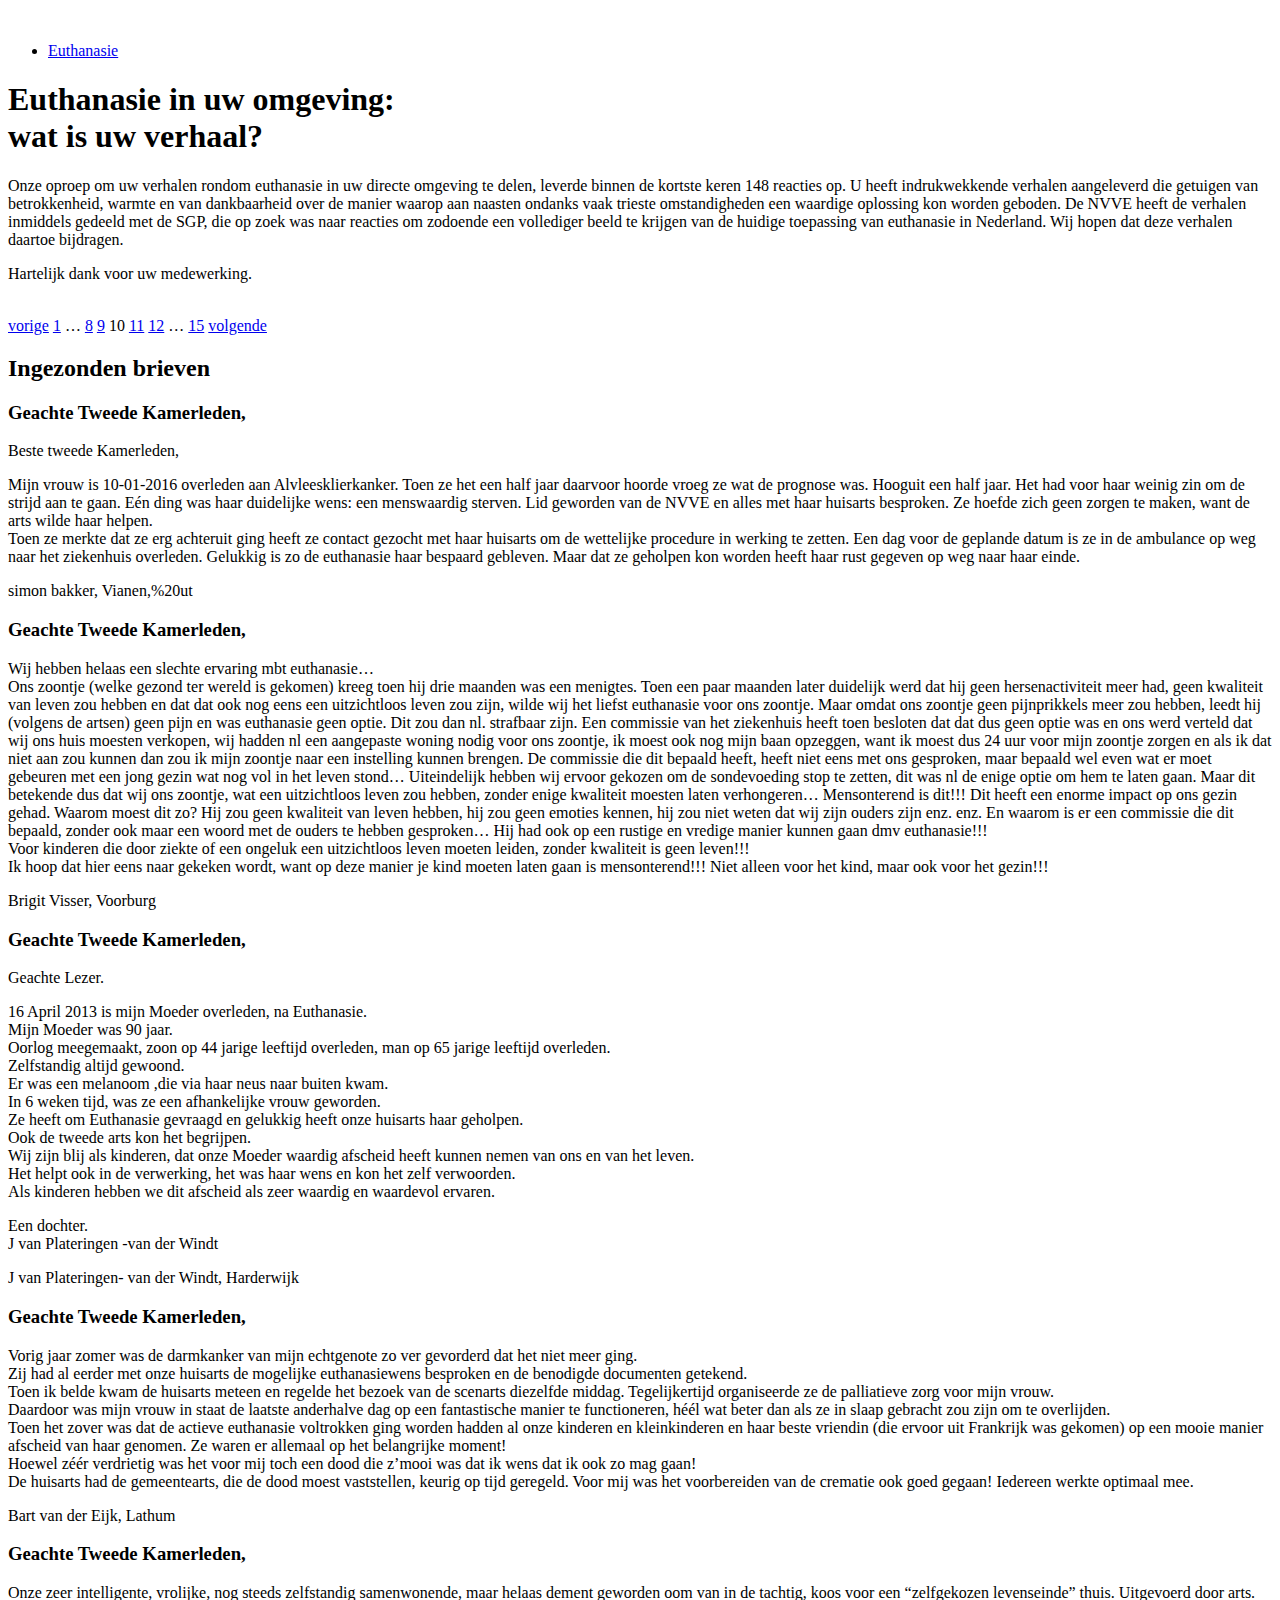
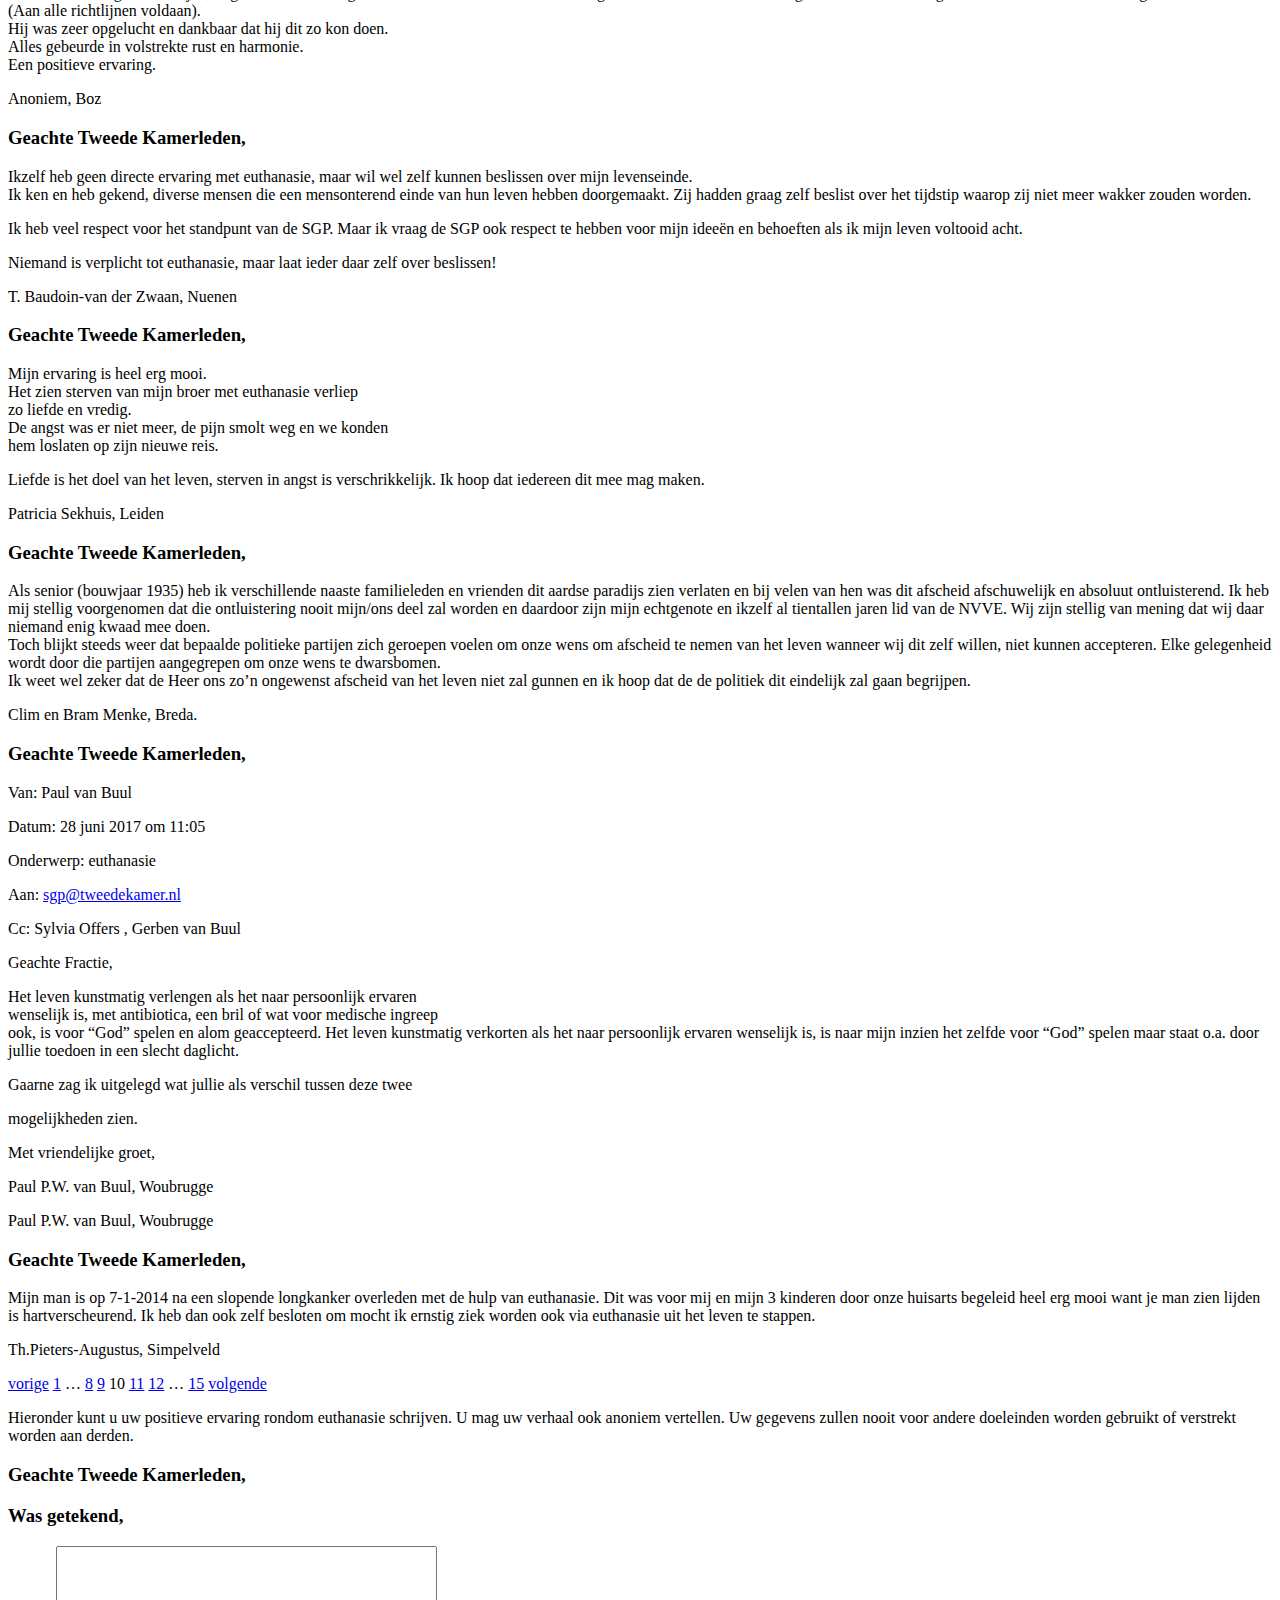
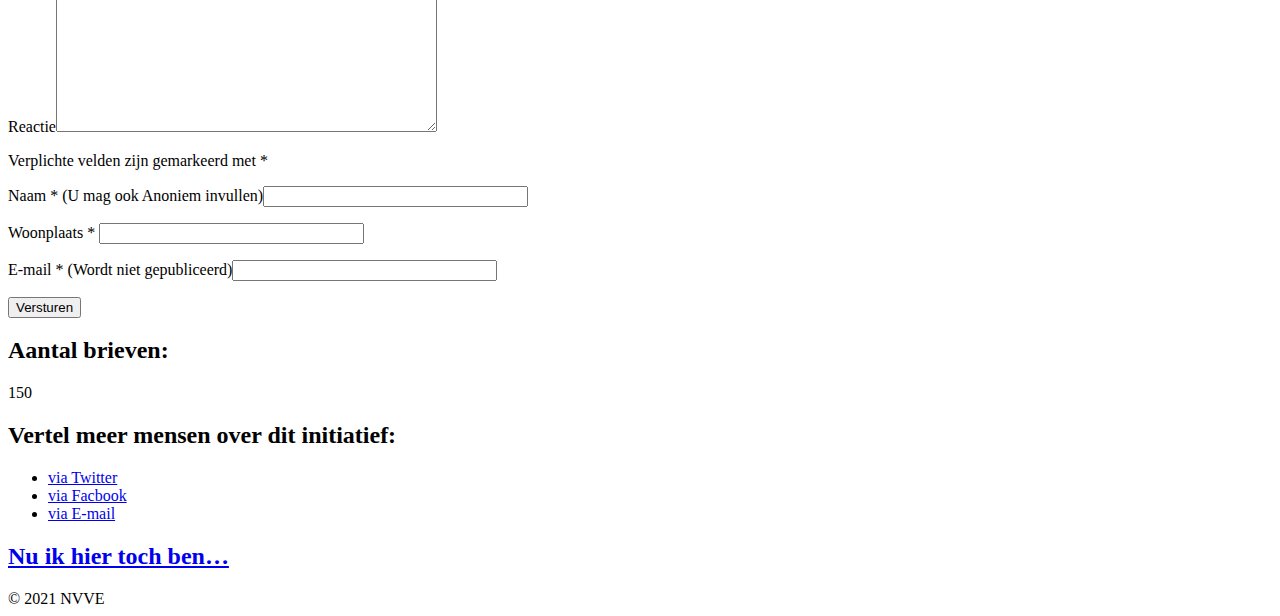
==== comment-page-10.html @ 552db01e "My first Commit!" ====
<!doctype html>
<!--[if lt IE 7]> <html class="lt-ie9 lt-ie8 lt-ie7" lang="nl"> <![endif]-->
<!--[if IE 7]>    <html class="lt-ie9 lt-ie8" lang="nl"> <![endif]-->
<!--[if IE 8]>    <html class="lt-ie9" lang="nl"> <![endif]-->
<!--[if gt IE 8]><!--> <html lang="nl"> <!--<![endif]-->
<head>
	
	<meta charset="UTF-8" />
	<meta name="description" content="In februari 2010 had Albert Heringa de moed om in de documentaire De laatste wens van Moek te vertellen hoe hij zijn 99-jarige moeder hielp te sterven door haar dodelijke medicijnen te verstrekken. Moek, die haar leven voltooid vond, had niet de mogelijkheid om op een voor haar menswaardige wijze zelf een einde aan haar leven te maken en kon geen arts vinden die haar wilde helpen.">
	<meta name="keywords" content="Geachtetweedekamerleden.nl, Geachte Kamerleden, Geachte Tweedekamerleden, Hulp Bij Zelfdoding, Albert Heringa, Burgerinitiatief, Uit Vrije Wil, Euthanasie, NVVE, Tweede Kamer">
	
	<title>Geachtekamerleden.nl</title>	

	<link rel="profile" href="https://gmpg.org/xfn/11" />
	<link rel="stylesheet" type="text/css" media="all" href="https://www.geachtekamerleden.nl/wp-content/themes/gk/style.css" />
    <link rel="stylesheet" type="text/css" href="https://fonts.googleapis.com/css?family=Source+Sans+Pro:300,400,600,400italic" />
	<link rel="pingback" href="https://www.geachtekamerleden.nl/xmlrpc.php" />
	<!--[if lt IE 8]><link rel="stylesheet" type="text/css" href="https://www.geachtekamerleden.nl/wp-content/themes/gkie.css" media="all" /><![endif]-->

</head>

<body data-rsssl=1 class="lightPurple">

<div class="header">
	<div class="headerInner">
		<div class="headerLogo">
			&nbsp;
		</div>
		<div id="headerTabs" class="menu-hoofdmenu-container"><ul id="menu-hoofdmenu" class="menu"><li id="menu-item-68" class="menu-item menu-item-type-post_type menu-item-object-page menu-item-home current-menu-item page_item page-item-1 current_page_item menu-item-68 lightPurple"><a href="https://www.geachtekamerleden.nl/">Euthanasie</a></li>
</ul></div>	</div>
</div>
<div class="backgroundGradient">
	<div class="siteWrapper">
		<div class="mainContentWrapper"><div class="leftColumn">
	<div id="pageContent"> 					<div class="mainLetter block">
				<h1>Euthanasie in uw omgeving:<br/> wat is uw verhaal?</h1>
		
			    <div class="entry">
			    	<p>Onze oproep om uw verhalen rondom euthanasie in uw directe omgeving te delen, leverde binnen de kortste keren 148 reacties op. U heeft indrukwekkende verhalen aangeleverd die getuigen van betrokkenheid, warmte en van dankbaarheid over de manier waarop aan naasten ondanks vaak trieste omstandigheden een waardige oplossing kon worden geboden. De NVVE heeft de verhalen inmiddels gedeeld met de SGP, die op zoek was naar reacties om zodoende een vollediger beeld te krijgen van de huidige toepassing van euthanasie in Nederland. Wij hopen dat deze verhalen daartoe bijdragen.</p>
<p>Hartelijk dank voor uw medewerking.</p>
			    	<br />
			    </div>
			</div>
		 
				<div class="postLetter">

		<!-- KNOP UITGESCHAKELD
            <h2><a id="writeCommentButton" href="#writeComment">
							Schrijf ook een brief
							Schrijf uw verhaal
			
		</a></h2> KNOP UITGESCHAKELD -->
	</div>
<div id="comments">
	<div class="pagination">
		<a class="prev page-numbers" href="https://www.geachtekamerleden.nl/comment-page-9/#comments">vorige</a>
<a class='page-numbers' href='https://www.geachtekamerleden.nl/comment-page-1/#comments'>1</a>
<span class="page-numbers dots">&hellip;</span>
<a class='page-numbers' href='https://www.geachtekamerleden.nl/comment-page-8/#comments'>8</a>
<a class='page-numbers' href='https://www.geachtekamerleden.nl/comment-page-9/#comments'>9</a>
<span aria-current='page' class='page-numbers current'>10</span>
<a class='page-numbers' href='https://www.geachtekamerleden.nl/comment-page-11/#comments'>11</a>
<a class='page-numbers' href='https://www.geachtekamerleden.nl/comment-page-12/#comments'>12</a>
<span class="page-numbers dots">&hellip;</span>
<a class='page-numbers' href='https://www.geachtekamerleden.nl/comment-page-15/#comments'>15</a>
<a class="next page-numbers" href="https://www.geachtekamerleden.nl/comment-page-11/#comments">volgende</a>	</div>
	<div class="comments">
		<h2 class="offScreen">Ingezonden brieven</h2>
	
		       
	<div class="comment block" id="comment-8521">
	<h3>Geachte Tweede Kamerleden,</h3>			
	<p>
    	<p>Beste tweede Kamerleden,</p>
<p>Mijn vrouw is 10-01-2016 overleden aan Alvleesklierkanker. Toen ze het een half jaar daarvoor hoorde vroeg ze wat de prognose was. Hooguit een half jaar. Het had voor haar weinig zin om de strijd aan te gaan. Eén ding was haar duidelijke wens: een menswaardig sterven. Lid geworden van de NVVE en alles met haar huisarts besproken. Ze hoefde zich geen zorgen te maken, want de arts wilde haar helpen.<br />
Toen ze merkte dat ze erg achteruit ging heeft ze contact gezocht met haar huisarts om de wettelijke procedure in werking te zetten. Een dag voor de geplande datum is ze in de ambulance op weg naar het ziekenhuis overleden. Gelukkig is zo de euthanasie haar bespaard gebleven. Maar dat ze geholpen kon worden heeft haar rust gegeven op weg naar haar einde.</p>
    	<!-- <a class="comment-permalink" href="https://www.geachtekamerleden.nl/comment-page-10/#comment-8521"></a> -->
	<p>simon bakker, Vianen,%20ut</p>

	</div>                 

</li><!-- #comment-## -->
       
	<div class="comment block" id="comment-8520">
	<h3>Geachte Tweede Kamerleden,</h3>			
	<p>
    	<p>Wij hebben helaas een slechte ervaring mbt euthanasie&#8230;<br />
Ons zoontje (welke gezond ter wereld is gekomen) kreeg toen hij drie maanden was een menigtes. Toen een paar maanden later duidelijk werd dat hij geen hersenactiviteit meer had, geen kwaliteit van leven zou hebben en dat dat ook nog eens een uitzichtloos leven zou zijn, wilde wij het liefst euthanasie voor ons zoontje. Maar omdat ons zoontje geen pijnprikkels meer zou hebben, leedt hij (volgens de artsen) geen pijn en was euthanasie geen optie. Dit zou dan nl. strafbaar zijn. Een commissie van het ziekenhuis heeft toen besloten dat dat dus geen optie was en ons werd verteld dat wij ons huis moesten verkopen, wij hadden nl een aangepaste woning nodig voor ons zoontje, ik moest ook nog mijn baan opzeggen, want ik moest dus 24 uur voor mijn zoontje zorgen en als ik dat niet aan zou kunnen dan zou ik mijn zoontje naar een instelling kunnen brengen. De commissie die dit bepaald heeft, heeft niet eens met ons gesproken, maar bepaald wel even wat er moet gebeuren met een jong gezin wat nog vol in het leven stond&#8230; Uiteindelijk hebben wij ervoor gekozen om de sondevoeding stop te zetten, dit was nl de enige optie om hem te laten gaan. Maar dit betekende dus dat wij ons zoontje, wat een uitzichtloos leven zou hebben, zonder enige kwaliteit moesten laten verhongeren&#8230; Mensonterend is dit!!! Dit heeft een enorme impact op ons gezin gehad. Waarom moest dit zo? Hij zou geen kwaliteit van leven hebben, hij zou geen emoties kennen, hij zou niet weten dat wij zijn ouders zijn enz. enz. En waarom is er een commissie die dit bepaald, zonder ook maar een woord met de ouders te hebben gesproken&#8230; Hij had ook op een rustige en vredige manier kunnen gaan dmv euthanasie!!!<br />
Voor kinderen die door ziekte of een ongeluk een uitzichtloos leven moeten leiden, zonder kwaliteit is geen leven!!!<br />
Ik hoop dat hier eens naar gekeken wordt, want op deze manier je kind moeten laten gaan is mensonterend!!! Niet alleen voor het kind, maar ook voor het gezin!!!</p>
    	<!-- <a class="comment-permalink" href="https://www.geachtekamerleden.nl/comment-page-10/#comment-8520"></a> -->
	<p>Brigit Visser, Voorburg</p>

	</div>                 

</li><!-- #comment-## -->
       
	<div class="comment block" id="comment-8519">
	<h3>Geachte Tweede Kamerleden,</h3>			
	<p>
    	<p>Geachte Lezer.</p>
<p>16 April 2013 is mijn Moeder overleden, na Euthanasie.<br />
Mijn Moeder was 90 jaar.<br />
Oorlog meegemaakt, zoon op 44 jarige leeftijd overleden, man op 65 jarige leeftijd overleden.<br />
Zelfstandig altijd gewoond.<br />
Er was een melanoom ,die via haar neus naar buiten kwam.<br />
In 6 weken tijd, was ze een afhankelijke vrouw geworden.<br />
Ze heeft om Euthanasie gevraagd en gelukkig heeft onze huisarts haar geholpen.<br />
Ook de tweede arts kon het begrijpen.<br />
Wij zijn blij als kinderen, dat onze Moeder waardig afscheid heeft kunnen nemen van ons en van het leven.<br />
Het helpt ook in de verwerking, het was haar wens en kon het zelf verwoorden.<br />
Als kinderen hebben we dit afscheid als zeer waardig en waardevol ervaren.</p>
<p>Een dochter.<br />
J van Plateringen -van der Windt</p>
    	<!-- <a class="comment-permalink" href="https://www.geachtekamerleden.nl/comment-page-10/#comment-8519"></a> -->
	<p>J van Plateringen- van der Windt, Harderwijk</p>

	</div>                 

</li><!-- #comment-## -->
       
	<div class="comment block" id="comment-8518">
	<h3>Geachte Tweede Kamerleden,</h3>			
	<p>
    	<p>Vorig jaar zomer was de darmkanker van mijn echtgenote zo ver gevorderd dat het niet meer ging.<br />
Zij had al eerder met onze huisarts de mogelijke euthanasiewens besproken en de benodigde documenten getekend.<br />
Toen ik belde kwam de huisarts meteen en regelde het bezoek van de scenarts diezelfde middag. Tegelijkertijd organiseerde ze de palliatieve zorg voor mijn vrouw.<br />
Daardoor was mijn vrouw in staat de laatste anderhalve dag op een fantastische manier te functioneren, héél wat beter dan als ze in slaap gebracht zou zijn om te overlijden.<br />
Toen het zover was dat de actieve euthanasie voltrokken ging worden hadden al onze kinderen en kleinkinderen en haar beste vriendin (die ervoor uit Frankrijk was gekomen) op een mooie manier afscheid van haar genomen. Ze waren er allemaal op het belangrijke moment!<br />
Hoewel zéér verdrietig was het voor mij toch een dood die z&#8217;mooi was dat ik wens dat ik ook zo mag gaan!<br />
De huisarts had de gemeentearts, die de dood moest vaststellen, keurig op tijd geregeld. Voor mij was het voorbereiden van de crematie ook goed gegaan! Iedereen werkte optimaal mee.</p>
    	<!-- <a class="comment-permalink" href="https://www.geachtekamerleden.nl/comment-page-10/#comment-8518"></a> -->
	<p>Bart van der Eijk, Lathum</p>

	</div>                 

</li><!-- #comment-## -->
       
	<div class="comment block" id="comment-8517">
	<h3>Geachte Tweede Kamerleden,</h3>			
	<p>
    	<p>Onze zeer  intelligente, vrolijke, nog steeds  zelfstandig samenwonende, maar helaas dement geworden oom van in de tachtig, koos voor een &#8220;zelfgekozen levenseinde&#8221;  thuis. Uitgevoerd door arts. (Aan alle richtlijnen voldaan).<br />
Hij was zeer opgelucht en dankbaar dat hij dit zo kon doen.<br />
Alles gebeurde  in volstrekte rust en harmonie.<br />
Een positieve ervaring.</p>
    	<!-- <a class="comment-permalink" href="https://www.geachtekamerleden.nl/comment-page-10/#comment-8517"></a> -->
	<p>Anoniem, Boz</p>

	</div>                 

</li><!-- #comment-## -->
       
	<div class="comment block" id="comment-8516">
	<h3>Geachte Tweede Kamerleden,</h3>			
	<p>
    	<p>Ikzelf heb geen directe ervaring met euthanasie, maar wil wel zelf kunnen beslissen over mijn levenseinde.<br />
Ik ken en heb gekend, diverse mensen die een mensonterend einde van hun leven hebben doorgemaakt. Zij hadden graag zelf beslist over het tijdstip waarop zij niet meer wakker zouden worden. </p>
<p>Ik heb veel respect voor het standpunt van de SGP. Maar ik vraag de SGP ook respect te hebben voor mijn ideeën en behoeften als ik mijn leven voltooid acht. </p>
<p> Niemand is verplicht tot euthanasie, maar laat ieder daar zelf over beslissen!</p>
    	<!-- <a class="comment-permalink" href="https://www.geachtekamerleden.nl/comment-page-10/#comment-8516"></a> -->
	<p>T. Baudoin-van der Zwaan, Nuenen</p>

	</div>                 

</li><!-- #comment-## -->
       
	<div class="comment block" id="comment-8515">
	<h3>Geachte Tweede Kamerleden,</h3>			
	<p>
    	<p>Mijn ervaring is heel erg mooi.<br />
Het zien sterven van mijn broer met euthanasie verliep<br />
zo liefde en vredig.<br />
De angst was er niet meer, de pijn smolt weg en we konden<br />
hem loslaten op zijn nieuwe reis.</p>
<p>Liefde is het doel van het leven, sterven in angst is verschrikkelijk. Ik hoop dat iedereen dit mee mag maken.</p>
    	<!-- <a class="comment-permalink" href="https://www.geachtekamerleden.nl/comment-page-10/#comment-8515"></a> -->
	<p>Patricia Sekhuis, Leiden</p>

	</div>                 

</li><!-- #comment-## -->
       
	<div class="comment block" id="comment-8514">
	<h3>Geachte Tweede Kamerleden,</h3>			
	<p>
    	<p>Als senior (bouwjaar 1935) heb ik verschillende naaste familieleden en vrienden dit aardse paradijs zien verlaten en bij velen van hen was dit afscheid afschuwelijk en absoluut ontluisterend. Ik heb mij stellig voorgenomen dat die ontluistering nooit mijn/ons deel zal worden en daardoor zijn mijn echtgenote en ikzelf al tientallen jaren lid van de NVVE. Wij zijn stellig van mening dat wij daar niemand enig kwaad mee doen.<br />
Toch blijkt steeds weer dat bepaalde politieke partijen zich geroepen voelen om onze wens om afscheid te nemen van het leven wanneer wij dit zelf willen, niet kunnen accepteren. Elke gelegenheid wordt door die partijen aangegrepen om onze wens te dwarsbomen.<br />
Ik weet wel zeker dat de Heer ons zo&#8217;n ongewenst afscheid van het leven niet zal gunnen en ik hoop dat de de politiek dit eindelijk zal gaan begrijpen.</p>
    	<!-- <a class="comment-permalink" href="https://www.geachtekamerleden.nl/comment-page-10/#comment-8514"></a> -->
	<p>Clim en Bram Menke, Breda.</p>

	</div>                 

</li><!-- #comment-## -->
       
	<div class="comment block" id="comment-8513">
	<h3>Geachte Tweede Kamerleden,</h3>			
	<p>
    	<p>Van: Paul van Buul </p>
<p>Datum: 28 juni 2017 om 11:05</p>
<p>Onderwerp: euthanasie</p>
<p>Aan: <a href="mailto:sgp@tweedekamer.nl">sgp@tweedekamer.nl</a></p>
<p>Cc: Sylvia Offers , Gerben van Buul </p>
<p> Geachte Fractie,</p>
<p>Het leven kunstmatig verlengen als het naar persoonlijk ervaren<br />
wenselijk is, met antibiotica, een bril of wat voor medische ingreep<br />
ook, is voor &#8220;God&#8221; spelen en alom geaccepteerd. Het leven kunstmatig verkorten als het naar persoonlijk ervaren wenselijk is, is naar mijn inzien het zelfde voor &#8220;God&#8221; spelen maar staat o.a. door jullie toedoen in een slecht daglicht.</p>
<p>Gaarne zag ik uitgelegd wat jullie als verschil tussen deze twee</p>
<p>mogelijkheden zien.</p>
<p>Met vriendelijke groet,</p>
<p>Paul P.W. van Buul, Woubrugge</p>
    	<!-- <a class="comment-permalink" href="https://www.geachtekamerleden.nl/comment-page-10/#comment-8513"></a> -->
	<p>Paul P.W. van Buul, Woubrugge</p>

	</div>                 

</li><!-- #comment-## -->
       
	<div class="comment block" id="comment-8512">
	<h3>Geachte Tweede Kamerleden,</h3>			
	<p>
    	<p>Mijn man is op 7-1-2014 na een slopende longkanker overleden met de hulp van euthanasie. Dit was voor mij en mijn 3 kinderen door onze huisarts begeleid heel erg mooi want je man zien lijden is hartverscheurend. Ik heb dan ook zelf besloten om mocht ik ernstig ziek worden ook via euthanasie uit het leven te stappen.</p>
    	<!-- <a class="comment-permalink" href="https://www.geachtekamerleden.nl/comment-page-10/#comment-8512"></a> -->
	<p>Th.Pieters-Augustus, Simpelveld</p>

	</div>                 

</li><!-- #comment-## -->
	</div>
	<div class="pagination">
		<a class="prev page-numbers" href="https://www.geachtekamerleden.nl/comment-page-9/#comments">vorige</a>
<a class='page-numbers' href='https://www.geachtekamerleden.nl/comment-page-1/#comments'>1</a>
<span class="page-numbers dots">&hellip;</span>
<a class='page-numbers' href='https://www.geachtekamerleden.nl/comment-page-8/#comments'>8</a>
<a class='page-numbers' href='https://www.geachtekamerleden.nl/comment-page-9/#comments'>9</a>
<span aria-current='page' class='page-numbers current'>10</span>
<a class='page-numbers' href='https://www.geachtekamerleden.nl/comment-page-11/#comments'>11</a>
<a class='page-numbers' href='https://www.geachtekamerleden.nl/comment-page-12/#comments'>12</a>
<span class="page-numbers dots">&hellip;</span>
<a class='page-numbers' href='https://www.geachtekamerleden.nl/comment-page-15/#comments'>15</a>
<a class="next page-numbers" href="https://www.geachtekamerleden.nl/comment-page-11/#comments">volgende</a>	</div>
</div>
</div>
<div id="writeComment">
	<div id="commentNotes" class="block">
		<p>Hieronder kunt u uw positieve ervaring rondom euthanasie schrijven. U mag uw verhaal ook anoniem vertellen. Uw gegevens zullen nooit voor andere doeleinden worden gebruikt of verstrekt worden aan derden.</p>
	</div>
	
	<div class="letterForm block">
			<div id="respond" class="comment-respond">
		<h3 id="reply-title" class="comment-reply-title">Geachte Tweede Kamerleden, <small><a rel="nofollow" id="cancel-comment-reply-link" href="/comment-page-10/#respond" style="display:none;">Reactie annuleren</a></small></h3>			<form action="https://www.geachtekamerleden.nl/wp-comments-post.php" method="post" id="commentform" class="comment-form">
				<h3 id="getekendHeader">Was getekend,</h3><p class="comment-form-comment"><label for="comment" class="offScreen">Reactie</label><textarea id="comment" name="comment" cols="45" rows="12" aria-required="true" tabindex="1"></textarea></p><p class="comment-notes"> Verplichte velden zijn gemarkeerd met <span class="required">*</span></p><p class="comment-form-author"><label for="author">Naam</label> <span class="required">* </span>(U mag ook Anoniem invullen)<input id="author" name="author" type="text" value="" size="30" tabindex="2" /></p>
<p class="comment-form-url"><label for="url">Woonplaats</label> <span class="required">* </span><input id="url" name="url" type="text" value="" size="30" tabindex="3" /></p>
<p class="comment-form-email"><label for="email">E-mail</label> <span class="required">* </span>(Wordt niet gepubliceerd)<input id="email" name="email" type="text" value="" size="30" tabindex="4" /></p>
<p class="form-submit"><input name="submit" type="submit" id="sendButton" class="submit" value="Versturen" /> <input type='hidden' name='comment_post_ID' value='1' id='comment_post_ID' />
<input type='hidden' name='comment_parent' id='comment_parent' value='0' />
</p><p style="display: none;"><input type="hidden" id="akismet_comment_nonce" name="akismet_comment_nonce" value="38e608ccda" /></p><input type="hidden" id="ak_js" name="ak_js" value="56"/><textarea name="ak_hp_textarea" cols="45" rows="8" maxlength="100" style="display: none !important;"></textarea>			</form>
			</div><!-- #respond -->
		</div>
</div>		
		</div>

<div class="sideBar">
	<div class="numberOfLetters block">
					<h2>Aantal brieven:</h2>
				<p>150</p>
		<!-- <p>150</p> -->
	</div>
	<div class="socialMedia block">
		<h2>Vertel meer mensen over dit initiatief:</h2>
		<ul class="nav">
			<li class="twitter"><a href="http://twitter.com/home?status=Vertel de Tweede Kamerleden uw verhaal over hulp bij zelfdoding: www.geachtekamerleden.nl" target="_new"><span>via Twitter</span></a></li>
			<li class="facebook">
		<script>function fbs_click() {u=location.href;t=document.title;window.open('https://www.facebook.com/sharer.php?u='+encodeURIComponent(u)+'&t='+encodeURIComponent(t),'sharer','toolbar=0,status=0,width=626,height=436');return false;}</script><a rel="nofollow" href="https://www.facebook.com/share.php?u=<;url>" onclick="return fbs_click()" target="_blank"><span>via Facbook</span></a></li>
			<li class="email last"><a href="mailto:?subject=Geachte Tweede Kamerleden&body=Vertel de Tweede Kamerleden uw verhaal over hulp bij zelfdoding; https://www.geachtekamerleden.nl" title="Deel via E-mail"><span>via E-mail</span></a></li>
			
		</ul>
	</div>

	<div class="whileImHere block">
		<h2><a href="https://www.nvve.nl" target="_new">Nu ik hier toch ben&hellip;</a></h2>
	</div>
</div>		</div><!-- /main content -->
	
		<div id="footer">&copy; 2021 NVVE</div>
	
	</div><!-- /wrapper -->
</div><!-- /background -->

<script type="text/javascript" src="//ajax.googleapis.com/ajax/libs/jquery/1.8.0/jquery.min.js"></script>
<script>window.jQuery || document.write('<script src="https://www.geachtekamerleden.nl/wp-content/themes/gk/js/jquery-1.8.0.min.js"><\/script>')</script>
<script type="text/javascript" src="https://www.geachtekamerleden.nl/wp-content/themes/gk/js/scripts.js"></script>
<script>
	jQuery(function($) {
					$(".leftColumn").commentFormSwitch('Home');
			});
</script>
<!-- Analytics -->
<script type="text/javascript">
var _gaq = _gaq || [];
_gaq.push(['_setAccount', 'UA-2289230-9']);
_gaq.push(['_trackPageview']);

(function() {
var ga = document.createElement('script'); ga.type = 'text/javascript'; ga.async = true;
ga.src = ('https:' == document.location.protocol ? 'https://ssl' : 'http://www') + '.google-analytics.com/ga.js';
var s = document.getElementsByTagName('script')[0]; s.parentNode.insertBefore(ga, s);
})();
</script>
<!-- Analytics -->

</body>
</html>
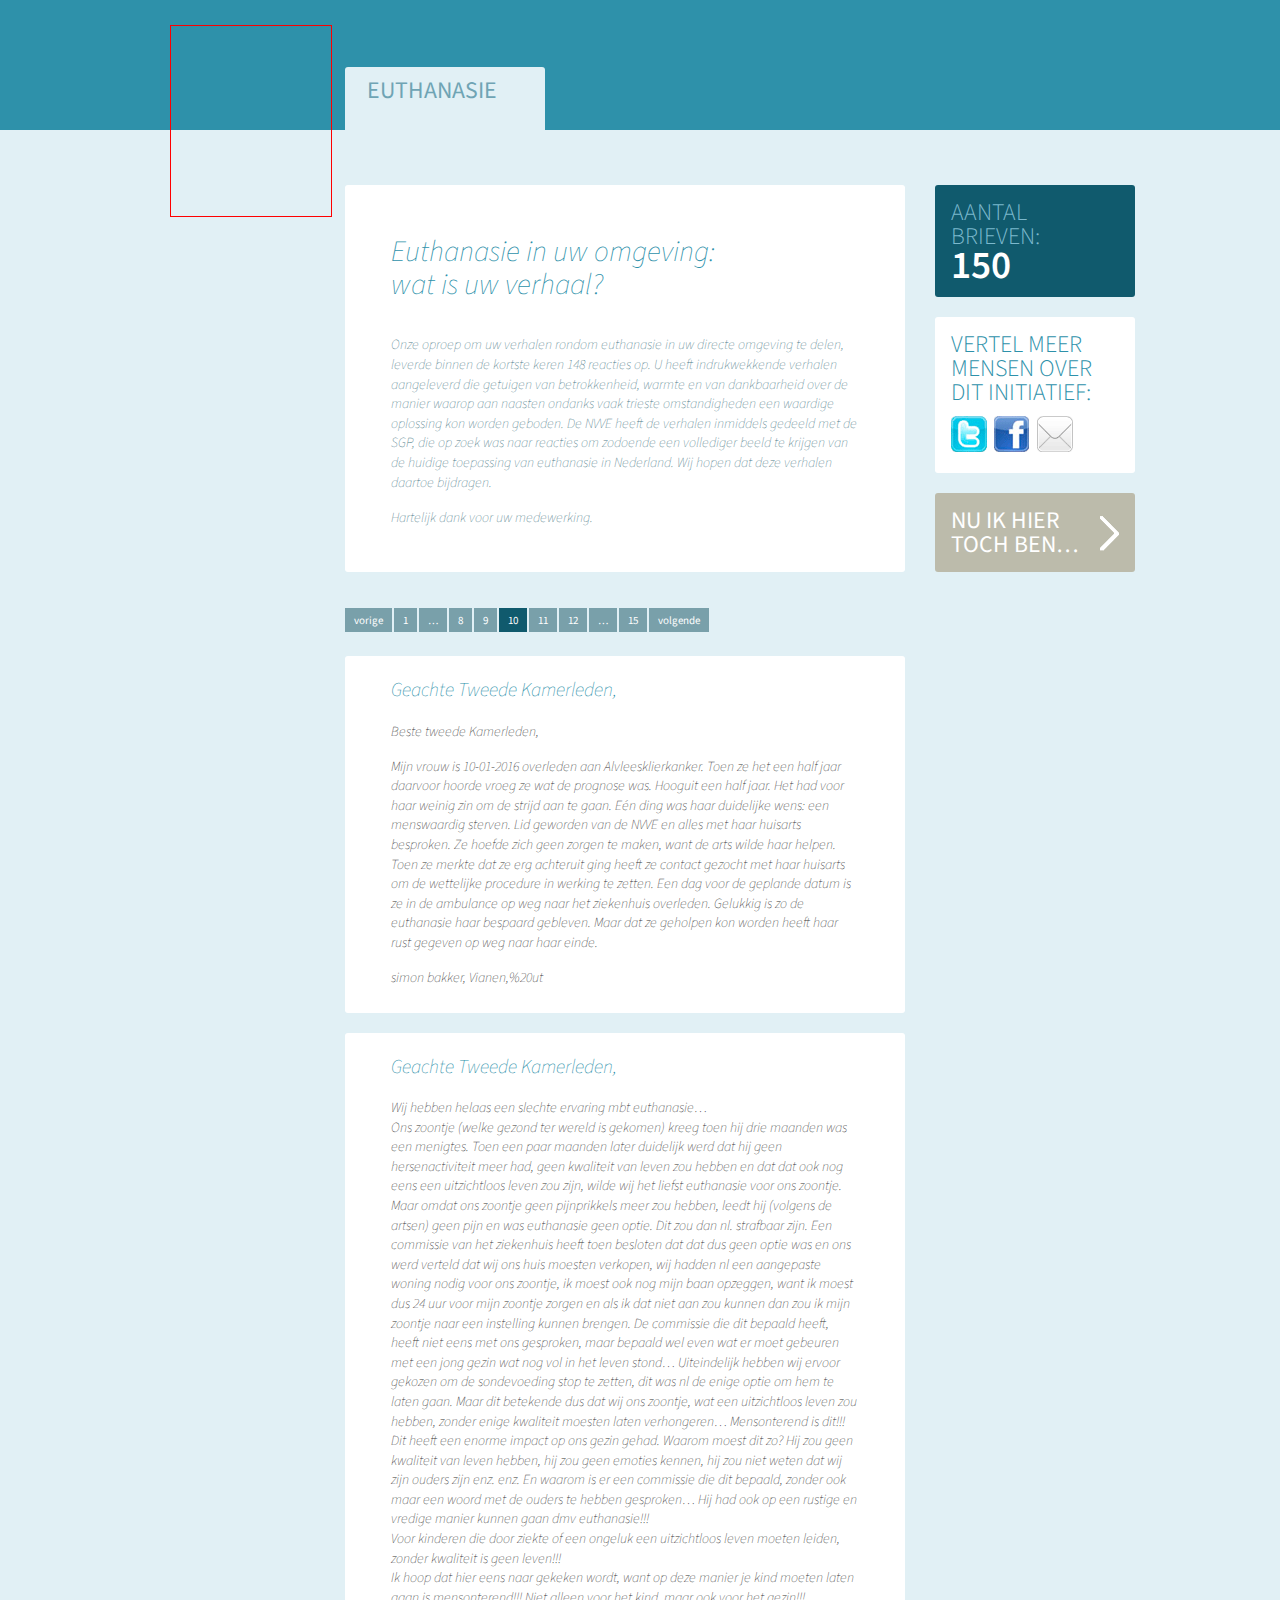
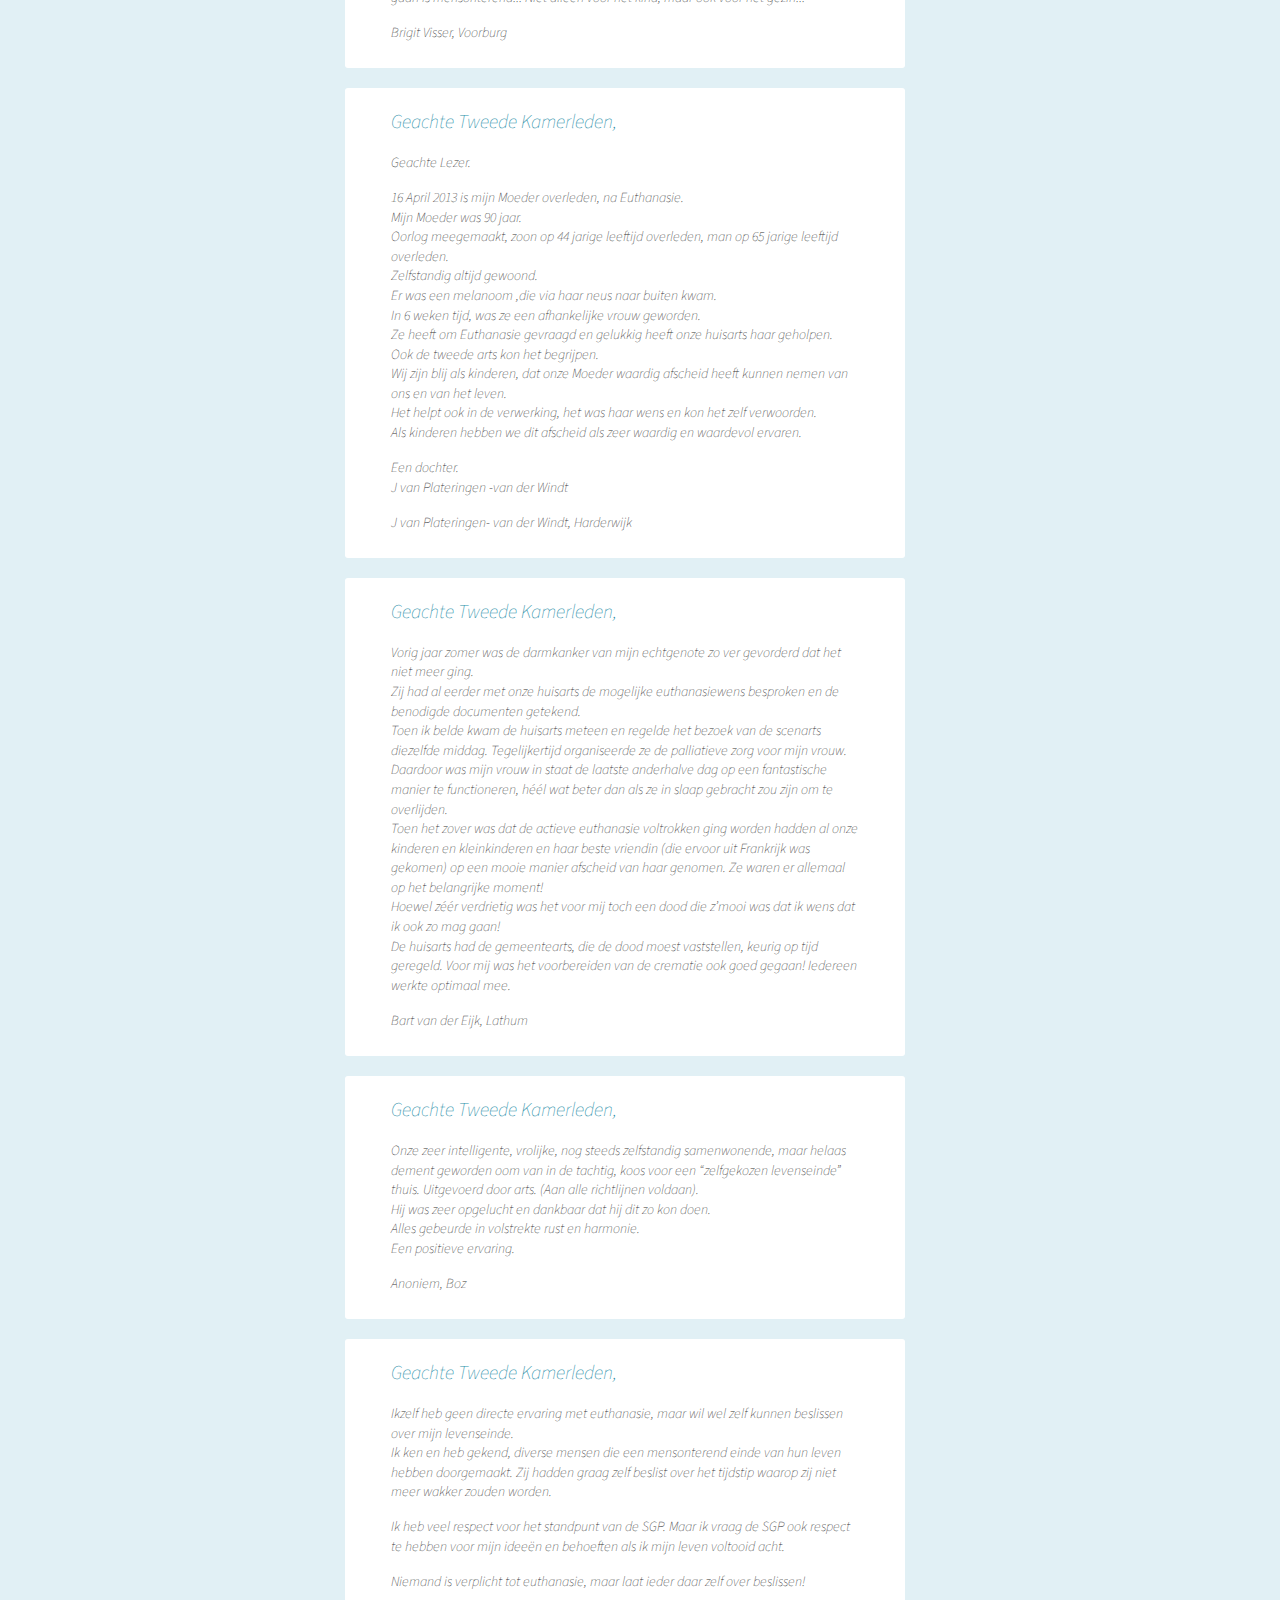
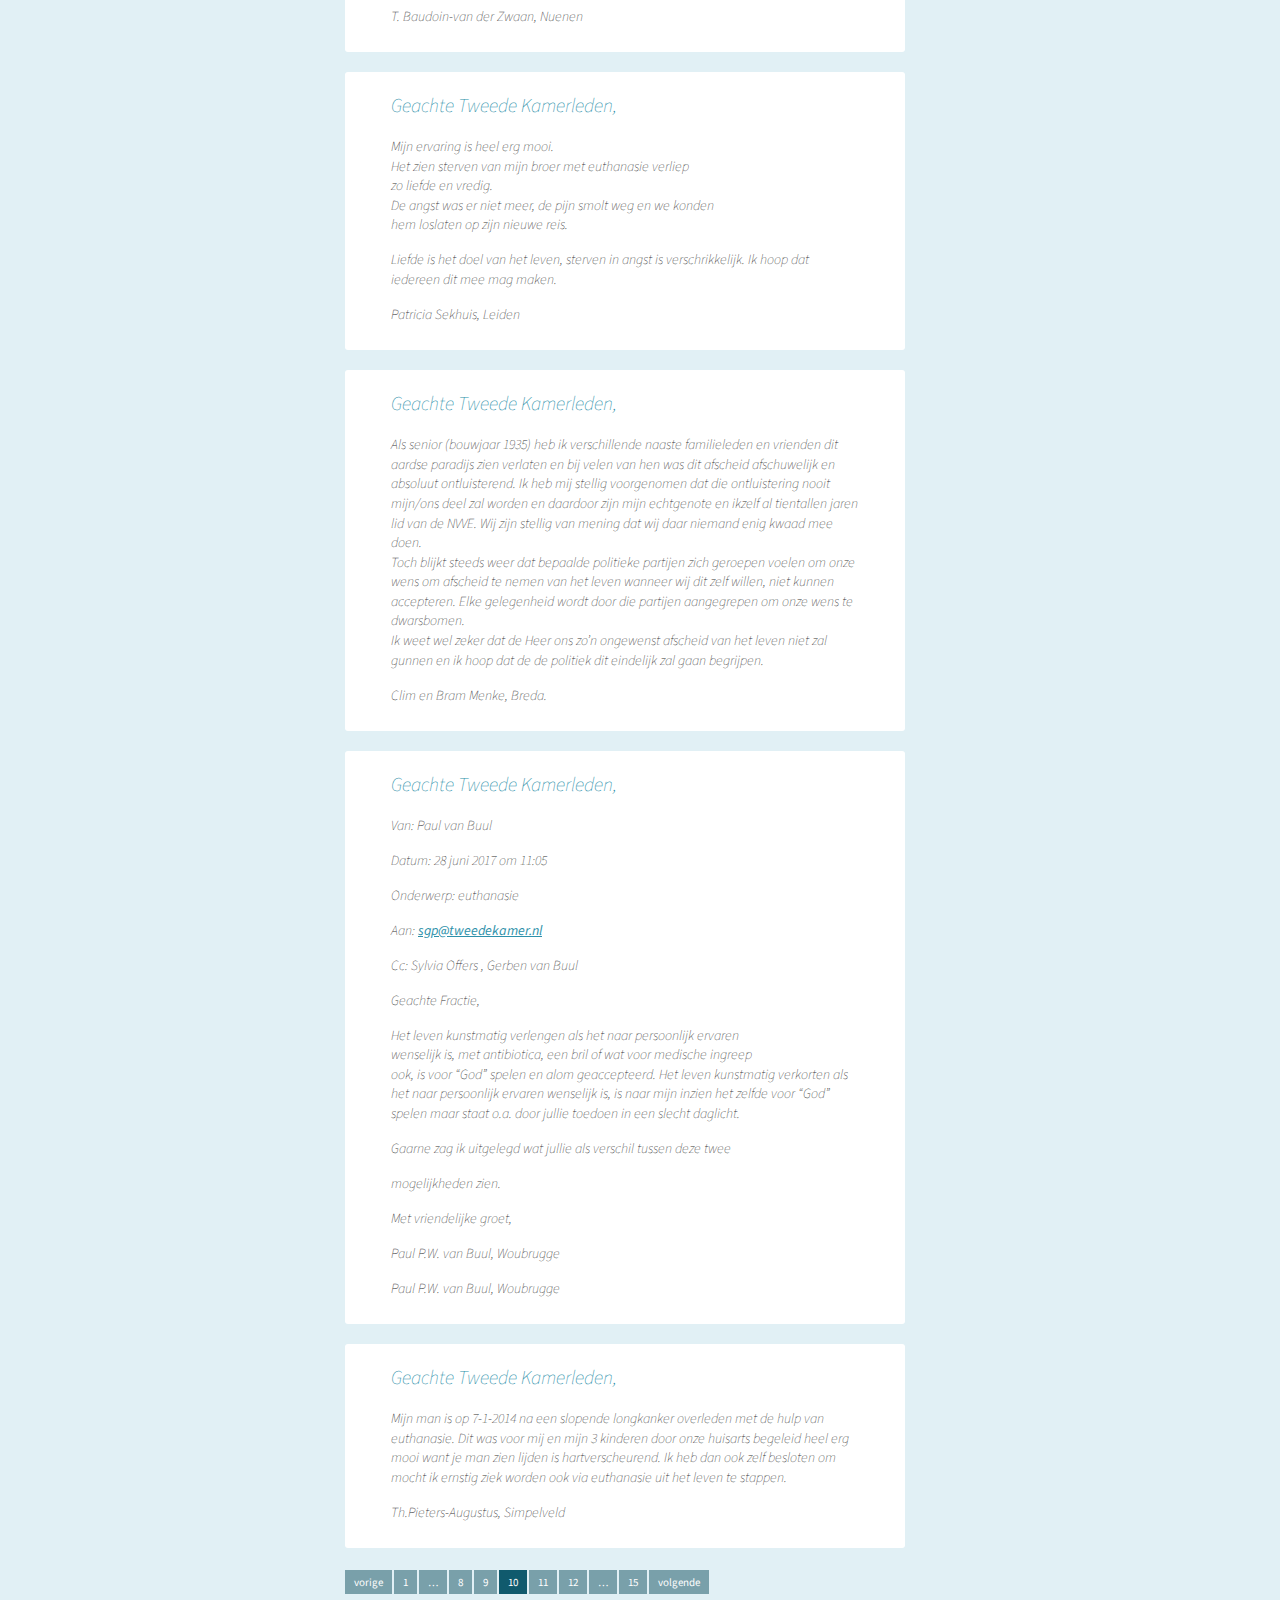
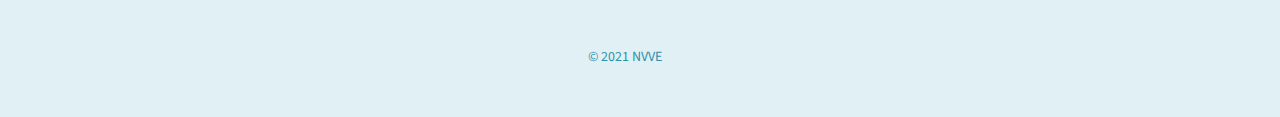
==== commit 3ff8500e: "Update comment-page-10.html" ====
--- a/comment-page-10.html
+++ b/comment-page-10.html
@@ -4,19 +4,13 @@
 <!--[if IE 8]>    <html class="lt-ie9" lang="nl"> <![endif]-->
 <!--[if gt IE 8]><!--> <html lang="nl"> <!--<![endif]-->
 <head>
-	
 	<meta charset="UTF-8" />
 	<meta name="description" content="In februari 2010 had Albert Heringa de moed om in de documentaire De laatste wens van Moek te vertellen hoe hij zijn 99-jarige moeder hielp te sterven door haar dodelijke medicijnen te verstrekken. Moek, die haar leven voltooid vond, had niet de mogelijkheid om op een voor haar menswaardige wijze zelf een einde aan haar leven te maken en kon geen arts vinden die haar wilde helpen.">
 	<meta name="keywords" content="Geachtetweedekamerleden.nl, Geachte Kamerleden, Geachte Tweedekamerleden, Hulp Bij Zelfdoding, Albert Heringa, Burgerinitiatief, Uit Vrije Wil, Euthanasie, NVVE, Tweede Kamer">
-	
 	<title>Geachtekamerleden.nl</title>	
-
 	<link rel="profile" href="https://gmpg.org/xfn/11" />
-	<link rel="stylesheet" type="text/css" media="all" href="https://www.geachtekamerleden.nl/wp-content/themes/gk/style.css" />
+	<link rel="stylesheet" type="text/css" media="all" href="styles/style.css" />
     <link rel="stylesheet" type="text/css" href="https://fonts.googleapis.com/css?family=Source+Sans+Pro:300,400,600,400italic" />
-	<link rel="pingback" href="https://www.geachtekamerleden.nl/xmlrpc.php" />
-	<!--[if lt IE 8]><link rel="stylesheet" type="text/css" href="https://www.geachtekamerleden.nl/wp-content/themes/gkie.css" media="all" /><![endif]-->
-
 </head>
 
 <body data-rsssl=1 class="lightPurple">
@@ -53,17 +47,17 @@
 	</div>
 <div id="comments">
 	<div class="pagination">
-		<a class="prev page-numbers" href="https://www.geachtekamerleden.nl/comment-page-9/#comments">vorige</a>
-<a class='page-numbers' href='https://www.geachtekamerleden.nl/comment-page-1/#comments'>1</a>
-<span class="page-numbers dots">&hellip;</span>
-<a class='page-numbers' href='https://www.geachtekamerleden.nl/comment-page-8/#comments'>8</a>
-<a class='page-numbers' href='https://www.geachtekamerleden.nl/comment-page-9/#comments'>9</a>
+		<a class="prev page-numbers" href="comment-page-9.html">vorige</a>
+<a class='page-numbers' href='index.html'>1</a>
+<span class="page-numbers dots">&hellip;</span>
+<a class='page-numbers' href='comment-page-8.html'>8</a>
+<a class='page-numbers' href='comment-page-9.html'>9</a>
 <span aria-current='page' class='page-numbers current'>10</span>
-<a class='page-numbers' href='https://www.geachtekamerleden.nl/comment-page-11/#comments'>11</a>
-<a class='page-numbers' href='https://www.geachtekamerleden.nl/comment-page-12/#comments'>12</a>
-<span class="page-numbers dots">&hellip;</span>
-<a class='page-numbers' href='https://www.geachtekamerleden.nl/comment-page-15/#comments'>15</a>
-<a class="next page-numbers" href="https://www.geachtekamerleden.nl/comment-page-11/#comments">volgende</a>	</div>
+<a class='page-numbers' href='comment-page-11.html'>11</a>
+<a class='page-numbers' href='comment-page-12.html'>12</a>
+<span class="page-numbers dots">&hellip;</span>
+<a class='page-numbers' href='comment-page-15.html'>15</a>
+<a class="next page-numbers" href="comment-page-11.html">volgende</a>	</div>
 	<div class="comments">
 		<h2 class="offScreen">Ingezonden brieven</h2>
 	
@@ -228,43 +222,25 @@
 </li><!-- #comment-## -->
 	</div>
 	<div class="pagination">
-		<a class="prev page-numbers" href="https://www.geachtekamerleden.nl/comment-page-9/#comments">vorige</a>
-<a class='page-numbers' href='https://www.geachtekamerleden.nl/comment-page-1/#comments'>1</a>
-<span class="page-numbers dots">&hellip;</span>
-<a class='page-numbers' href='https://www.geachtekamerleden.nl/comment-page-8/#comments'>8</a>
-<a class='page-numbers' href='https://www.geachtekamerleden.nl/comment-page-9/#comments'>9</a>
+		<a class="prev page-numbers" href="comment-page-9.html">vorige</a>
+<a class='page-numbers' href='index.html'>1</a>
+<span class="page-numbers dots">&hellip;</span>
+<a class='page-numbers' href='comment-page-8.html'>8</a>
+<a class='page-numbers' href='comment-page-9.html'>9</a>
 <span aria-current='page' class='page-numbers current'>10</span>
-<a class='page-numbers' href='https://www.geachtekamerleden.nl/comment-page-11/#comments'>11</a>
-<a class='page-numbers' href='https://www.geachtekamerleden.nl/comment-page-12/#comments'>12</a>
-<span class="page-numbers dots">&hellip;</span>
-<a class='page-numbers' href='https://www.geachtekamerleden.nl/comment-page-15/#comments'>15</a>
-<a class="next page-numbers" href="https://www.geachtekamerleden.nl/comment-page-11/#comments">volgende</a>	</div>
-</div>
-</div>
-<div id="writeComment">
-	<div id="commentNotes" class="block">
-		<p>Hieronder kunt u uw positieve ervaring rondom euthanasie schrijven. U mag uw verhaal ook anoniem vertellen. Uw gegevens zullen nooit voor andere doeleinden worden gebruikt of verstrekt worden aan derden.</p>
-	</div>
-	
-	<div class="letterForm block">
-			<div id="respond" class="comment-respond">
-		<h3 id="reply-title" class="comment-reply-title">Geachte Tweede Kamerleden, <small><a rel="nofollow" id="cancel-comment-reply-link" href="/comment-page-10/#respond" style="display:none;">Reactie annuleren</a></small></h3>			<form action="https://www.geachtekamerleden.nl/wp-comments-post.php" method="post" id="commentform" class="comment-form">
-				<h3 id="getekendHeader">Was getekend,</h3><p class="comment-form-comment"><label for="comment" class="offScreen">Reactie</label><textarea id="comment" name="comment" cols="45" rows="12" aria-required="true" tabindex="1"></textarea></p><p class="comment-notes"> Verplichte velden zijn gemarkeerd met <span class="required">*</span></p><p class="comment-form-author"><label for="author">Naam</label> <span class="required">* </span>(U mag ook Anoniem invullen)<input id="author" name="author" type="text" value="" size="30" tabindex="2" /></p>
-<p class="comment-form-url"><label for="url">Woonplaats</label> <span class="required">* </span><input id="url" name="url" type="text" value="" size="30" tabindex="3" /></p>
-<p class="comment-form-email"><label for="email">E-mail</label> <span class="required">* </span>(Wordt niet gepubliceerd)<input id="email" name="email" type="text" value="" size="30" tabindex="4" /></p>
-<p class="form-submit"><input name="submit" type="submit" id="sendButton" class="submit" value="Versturen" /> <input type='hidden' name='comment_post_ID' value='1' id='comment_post_ID' />
-<input type='hidden' name='comment_parent' id='comment_parent' value='0' />
-</p><p style="display: none;"><input type="hidden" id="akismet_comment_nonce" name="akismet_comment_nonce" value="38e608ccda" /></p><input type="hidden" id="ak_js" name="ak_js" value="56"/><textarea name="ak_hp_textarea" cols="45" rows="8" maxlength="100" style="display: none !important;"></textarea>			</form>
-			</div><!-- #respond -->
-		</div>
-</div>		
-		</div>
+<a class='page-numbers' href='comment-page-11.html'>11</a>
+<a class='page-numbers' href='comment-page-12.html'>12</a>
+<span class="page-numbers dots">&hellip;</span>
+<a class='page-numbers' href='comment-page-15.html'>15</a>
+<a class="next page-numbers" href="comment-page-11.html">volgende</a>	</div>
+</div>
+</div>
+</div>
 
 <div class="sideBar">
 	<div class="numberOfLetters block">
-					<h2>Aantal brieven:</h2>
-				<p>150</p>
-		<!-- <p>150</p> -->
+	<h2>Aantal brieven:</h2>
+	<p>150</p>
 	</div>
 	<div class="socialMedia block">
 		<h2>Vertel meer mensen over dit initiatief:</h2>
@@ -287,14 +263,6 @@
 	</div><!-- /wrapper -->
 </div><!-- /background -->
 
-<script type="text/javascript" src="//ajax.googleapis.com/ajax/libs/jquery/1.8.0/jquery.min.js"></script>
-<script>window.jQuery || document.write('<script src="https://www.geachtekamerleden.nl/wp-content/themes/gk/js/jquery-1.8.0.min.js"><\/script>')</script>
-<script type="text/javascript" src="https://www.geachtekamerleden.nl/wp-content/themes/gk/js/scripts.js"></script>
-<script>
-	jQuery(function($) {
-					$(".leftColumn").commentFormSwitch('Home');
-			});
-</script>
 <!-- Analytics -->
 <script type="text/javascript">
 var _gaq = _gaq || [];
@@ -310,4 +278,4 @@
 <!-- Analytics -->
 
 </body>
-</html>+</html>
--- a/styles/style.css
+++ b/styles/style.css
@@ -0,0 +1,585 @@
+/*
+Theme Name: GK
+Theme URI: http://www.geachtekamerleden.nl
+Description: A Wordpress theme for Geachtekamerleden.nl
+Author: NVVE
+Author URI: http://www.geachtekamerleden.nl
+Version: 3.0
+*/
+
+/* --- RESETTING BROWSER DEFAULTS - http://meyerweb.com/eric/thoughts/2008/01/15/resetting-again/ --- */
+
+html, body, div, span, applet, object, iframe,
+h1, h2, h3, h4, h5, h6, p, blockquote, pre,
+a, abbr, acronym, address, big, cite, code,
+del, dfn, em, font, img, ins, kbd, q, s, samp,
+small, strike, strong, sub, sup, tt, var,
+b, u, i, center,
+dl, dt, dd, ol, ul, li,
+fieldset, form, label, legend,
+table, caption, tbody, tfoot, thead, tr, th, td {
+	margin: 0;
+	padding: 0;
+	border: 0;
+	/*outline: 0;*/
+	font-size: 100%;
+	vertical-align: baseline;
+	background: transparent;
+}
+ol, ul { list-style: none; }
+blockquote, q { quotes: none; }
+
+/* remember to define focus styles! */
+a:focus { outline: 0; color: #333;}
+
+/* remember to highlight inserts somehow! */
+ins { text-decoration: none; }
+del { text-decoration: line-through; }
+
+/* tables still need 'cellspacing="0"' in the markup */
+table { border-collapse: collapse; border-spacing: 0; }
+
+/* --- GENERAL DEFAULTS --- */
+
+html { overflow-y: scroll; }	/* Always show scrollbar on right side (as IE does) in all browsers to avoid jumping of centered sites caused by (dis)appearing these scrollbars. Overflow-y is a CSS3 property and therefor it does not validate yet (removing it only affects the jumping). */	
+body, html { height: 100%; }
+body { position: relative; float: left; clear: both; width: 100%; }
+
+ul { list-style-type: disc; }
+	ul li { margin-left: 16px; }
+ol { list-style-type: decimal; }
+	ol li { margin-left: 31px; }
+ul.nav, .nav ul, ul.overview, .overview ul, ul.linkList, .linkList ul,
+ol.nav, .nav ol, ol.overview, .overview ol, ol.linkList, .linkList ol,
+.nav li, .overview li, .linkList li { margin: 0; padding: 0; background-image: none; list-style-type: none; }
+	
+strong, b { font-weight: bold; }
+em, i { font-style: italic; }
+			
+legend { margin-right: 0; }
+* html legend { margin-left: -7px; }
+*:first-child+html legend { margin-left: -7px; }
+
+label, button, input.button { cursor: pointer; }
+input[type="submit"], input[type="reset"], input[type="button"] { cursor: pointer; }
+
+:focus, object:focus, embed:focus { outline-style: none; }
+a:focus, area:focus, input:focus, select:focus, textarea:focus, button:focus { outline-width: 1px; outline-style: dashed; }
+
+.alignLeft { float: left; }
+.alignRight { float: right; }
+
+.offScreen, .verberg { position: absolute; left: -9999px; text-indent: -9999px; line-height: 0; }
+
+/* --- SITE DEFAULTS --- */
+body {
+	font-family: 'Source Sans Pro', Arial, sans-serif;
+	color: #333;
+/*	line-height: 1.188em; */
+	background-color: #FFF;
+	line-height: 1.4em; 
+	font-size: 0.875em;
+}
+
+body.lightPurple {
+	background-color: #b2b2e5;
+}
+
+input, button, textarea, select, table {
+	color: #333;
+	font-size: 1.0em;
+}
+
+/* - headings - */
+
+.mainLetter h1 {
+	line-height: 1.1em;
+}
+
+
+h1, h3#reply-title {
+	font-size: 2.1em;
+	color: #2e91aa;
+	margin: 0.9em 0 1.2em;
+	font-family: 'Source Sans Pro';
+	font-style: italic;
+	font-weight: 100;
+}
+
+h3 {
+	font-size: 1.4em;
+	margin-bottom: 1.1em;
+	color: #2e91aa;
+	font-style: italic;
+	font-weight: 100;
+}
+
+/* - links - */
+a {
+	font-weight: normal;
+	color: #2e91aa;
+}
+	a:focus, a:hover {
+		text-decoration: none;
+	}
+
+/* - paragraph - */
+p {
+	margin-bottom: 1.1em;	
+}
+
+#comments p { font-style: italic; color: #333333; font-weight: 100; }
+
+/* - header - */
+.header {
+	background: #2e91aa;
+	height: 130px;
+	width: 100%;
+	margin: 0 auto;
+}
+
+	.headerInner {
+		width: 990px;
+		height: 100%;
+		margin: 0 auto;
+		position: relative;
+	}
+
+	.header .headerLogo {
+		position: absolute;
+		left: 25px;
+		top: 25px;
+		width: 160px;
+		height: 190px;
+		background: url(../images/logo.png) no-repeat;
+		z-index: 99;
+		border: 1px solid red;
+	}
+	
+	.lightPurple .header .headerLogo {
+		background-image: url(../images/logo.png) no-repeat;
+	}
+
+	.header #headerTabs {
+		font-family: 'Source Sans Pro', sans-serif;
+		font-weight: 100;
+		font-size: 1.7em;
+		line-height: 1em;
+		position: absolute;
+		left: 200px;
+		bottom: 0;
+		padding: 0;
+		margin: 0;
+		width: 560px;
+		overflow: hidden;
+	}
+	
+		.header #headerTabs ul {
+			padding: 0;
+			margin: 0;
+		}
+	
+			.header #headerTabs li {
+				list-style: none;
+				padding: 0;
+				margin: 0 3px 0 0;
+				float: left;
+				display: block;
+				width: 200px;
+			}
+			
+				.header #headerTabs a {
+					border-radius: 3px 3px 0 0;
+					text-decoration: none;
+					text-transform: uppercase;
+					color: #6fa4b4;
+					background: #FFF;
+					display: block;
+					padding: 13px 22px 10px;
+					margin: 0px;
+					min-height: 40px
+				}
+				
+/*				.header #headerTabs .current-menu-item a {
+					padding-bottom: 0px;
+					margin-bottom: 0;
+				}
+*/				
+				.header #headerTabs .lightPurple a {
+					background: #e1f0f5;
+				}
+
+
+/* --- STRUCTURE --- */
+.backgroundGradient {
+	width: 100%; 
+	background: #FFF;
+}
+
+.lightPurple .backgroundGradient {
+	background: #e1f0f5;
+}
+
+	.siteWrapper {
+		width: 990px;
+		margin: 0 auto;
+		overflow: auto;
+		position: relative;
+	}
+	
+		.mainContentWrapper {
+			width: 100%;
+			overflow: hidden;
+			padding: 55px 0 30px;
+		}
+		
+			.leftColumn {
+				width: 560px;
+				padding-left: 200px;
+				float: left;
+			}
+		
+				.block {
+					background: #fff;
+					border-radius: 3px;
+					padding: 25px 46px 9px;
+					margin: 0 0 20px;
+					position: relative;
+				}
+
+
+				.comments .block {
+					border: 1px solid #2e91aa;
+				}
+
+				.lightPurple .comments .block {
+					border: 0px solid #2e91aa;
+				}
+				
+				.postDate {
+					position: absolute;
+					top: 25px;
+					right: 46px;
+					font-style: normal;
+				}
+				
+				/* - mainLetter - */
+				.mainLetter, #commentNotes {	
+					color: #4e7b88;
+					font-family: 'Source Sans Pro';
+					font-style: italic;
+					font-weight: 100;
+					line-height: 1.4em;
+				}
+				.mainLetter {
+					background: #e1f0f5;
+					margin-bottom: 1.9em;
+				}
+				#commentNotes {
+					margin-bottom: 0;
+					background: #e1f0f5;
+				}
+				.lightPurple #commentNotes, .lightPurple .mainLetter {
+					background: #FFF;
+					border: 0px;
+				}
+					.mainLetter .postDate {
+						top: 51px;
+					}
+					
+				/* - postLetter - */
+				.postLetter {
+					margin: 0 0 2.45em;
+					text-align: center;
+				}
+					.postLetter a {
+						background-color: #F14444;
+						border-radius: 3px;
+						font-size: 1.4em;
+  						padding: 12px 17px;
+						text-decoration: none;
+						color: #fff;
+						font-family: 'Source Sans Pro', Arial, sans-serif;
+						font-weight: 400;
+						display: inline-block;
+					}
+						.postLetter a:focus, .postLetter a:hover {
+							text-decoration: none;
+							background: #F46969;
+						}
+						
+						.postLetter h2 {
+							display: inline;	
+						}
+		
+		/* - sideBar - */
+		.sideBar {
+			width: 200px;
+			float: right;
+			font-family: 'Source Sans Pro', Arial, Helvetica, sans-serif;
+		}
+			.sideBar .block {
+				padding: 17px 16px 14px;
+			}
+			
+			.sideBar h2 {
+				text-transform: uppercase;
+				font-size: 1.7em;
+				line-height: 1em;
+				font-weight: 300;
+			}
+					
+			
+			/* numberOfLetters */
+			.numberOfLetters {
+				background: #105a6d;
+				color: #7cb9cd;	
+			}
+			
+			.lightPurple .numberOfLetters {
+				background: #105a6d;
+			}
+			
+				.numberOfLetters p {
+					font-size: 2.8em;
+					line-height: 0.85em;
+					font-weight: 600;
+					margin: 0;
+					color: #FFF;
+				}
+			
+			/* socialMedia */
+			.lightPurple .socialMedia {
+				color: #2e91aa;
+				border: 0px solid #2e91aa;
+			}
+			.socialMedia {
+				color: #2e91aa;
+				border: 1px solid #2e91aa;
+			}
+
+
+				.socialMedia ul {
+					width: 100%;
+					overflow: auto;
+				}
+					.socialMedia li {
+						margin: 0.8em 7px 0.5em 0;	
+						float: left;
+						font-weight: 100; 
+					}
+					
+					.socialMedia .last {margin-right: 0px;}			
+					
+						.socialMedia a {
+							background-image: url(../images/sprite.png);
+							background-repeat: no-repeat;
+							width: 36px;
+							height: 36px;
+							display: block;
+						}
+							.socialMedia span {
+								position: absolute; left: -9999px; text-indent: -9999px; line-height: 0;
+							}
+						
+						.twitter a {background-position: -0 0;}
+						.facebook a {background-position: -44px 0;}
+						.hyves a {background-position: -87px 0;}
+						.email a {background-position: -131px 0;}
+			
+			/* whileImHere */
+			.whileImHere {
+				background: #bcbbab; 
+			}
+
+				.whileImHere h2 a {
+					background: url(../images/sprite.png) 149px -94px no-repeat;
+					color: #fff;
+					text-decoration: none;
+					display: block;
+				/*	padding: 0 20px 0 0; */
+				}
+					.whileImHere h2 a:focus, .whileImHere h2 a:hover {
+						text-decoration: none;
+					}
+		
+		/* - letterForm - */
+		#writeComment {
+			position: relative
+		}
+		
+		.letterForm {
+			margin-top: 20px;
+			border: 1px solid #6fa4b4;
+		}
+			.letterForm form {
+				position: relative;
+			}
+			
+			.letterForm h1 {
+				margin-bottom: 1.1em;
+			}
+			
+			.letterForm .postDate {
+				top: 50px; 	
+			}
+		
+			.letterForm form {
+				font-family: 'Source Sans Pro', Arial, Helvetica, sans-serif;
+				font-style: normal;
+			}
+				.letterForm label {
+					text-transform: uppercase;
+					color: #2e91aa;
+				}
+					.letterForm label span {
+						display: block;
+						padding: 0 1em 0.4em;
+						border: 1px solid red;	
+					}
+		
+				.letterForm input, .letterForm textarea {
+					font-family: 'Source Sans Pro', Arial, Helvetica, sans-serif;
+					background: #fff;
+					border: solid 1px #ccc;
+					width: 100%;
+					margin: 0.5em 0 0.5em;
+					padding: 5px 5px;
+					resize: none;
+				}
+				
+					.letterForm input:focus, .letterForm textarea:focus {
+						background: #eaf2f5;
+						outline: none;
+						border: 1px solid #6fa4b4;
+					}
+						.letterForm #message {
+							height: 10em;
+						}
+						.letterForm #getekendHeader {
+							padding-top: 270px;
+							font-family: 'Source Sans Pro', sans-serif;
+							font-weight: normal;
+							font-style: italic;
+							padding-bottom: 10px;
+						}
+						.letterForm .comment-form-author {
+						
+						}
+						
+						.letterForm .logged-in-as {
+							padding-top: 240px;
+						}
+						.letterForm .name {
+							width: 280px;
+							float: left;
+						}
+						.letterForm .city {
+							width: 280px;
+							float: right;
+						}
+						.letterForm .email {
+							width: 400px;
+							float: left;
+						}
+						.letterForm .comment-form-comment {
+							position: absolute;
+							top: 0;
+							width: 100%;
+							height: 200px;
+						}
+						.letterForm .form-submit {
+							overflow: hidden;
+							width: 478px;
+						}
+						.letterForm #sendButton {
+							font-size: 1.5em;
+							width: 120px;
+							float: right;
+							background-color: #F14444;
+							border: 0px;
+							border-radius: 3px;
+						/*	padding: 12px 17px; */
+						/*	padding: 0.65em 0 0.5em 1px; */
+							display: block;
+							color: #fff;
+							font-weight: 400;
+						/*	margin: 1.0em 0 0; */
+							text-align: center;
+						}
+							.letterForm #sendButton:focus, .letterForm #sendButton:hover {
+								text-decoration: none;
+								background: #F46969;
+							}
+		
+			#backHomeLink {
+				background: url(../images/backarrow.gif) 0 0.25em no-repeat; 
+				padding: 0 0 30px 20px;
+				color: #2e91aa;
+				text-decoration: none;
+				font-family: 'Source Sans Pro', Arial, Helvetica, sans-serif;
+				text-transform: uppercase;
+				font-size: 1.1em;
+				font-style: 400;
+				position: absolute;
+				text-decoration: underline;
+				top: -35px;
+			}
+			
+/*			.lightPurple #backHomeLink {
+				color: #2e91aa;
+				 background-image: url(../images/backarrow-lightpurple.gif); 
+			}
+*/			
+				#backHomeLink:focus span, #backHomeLink:hover span {
+					text-decoration: underline;
+				}
+			
+		/* - Footer - */
+		
+		#footer {
+			margin: 0 230px 0 200px;
+			padding: 0 0 50px;
+			color: #2e91aa;
+			text-align: center
+		}
+		
+		.lightPurple #footer {
+			color: #2e91aa;
+		}
+	
+	/* - Comments pagination - */
+	
+	.pagination {
+		clear:both;
+		height: 40px;
+		padding:0px 0px;;
+		position:relative;
+		font-size:11px;
+		line-height:13px;
+		padding-bottom: 10px;
+		border: 0px;
+	}
+	 
+	.pagination span, .pagination a {
+		display:block;
+		text-align: center;
+		float:left;
+		margin: 2px 2px 2px 0;
+		padding:6px 9px 5px 9px;
+		text-decoration:none;
+		width:auto;
+		color:#fff;
+		background: #79a0aa;
+	}
+	 
+	.pagination a:hover{
+		color:#fff;
+		background: #2e91aa;
+	}
+	 
+	.pagination .current{
+		padding:6px 9px 5px 9px;
+		background: #105a6d;
+		color:#fff;
+	}
